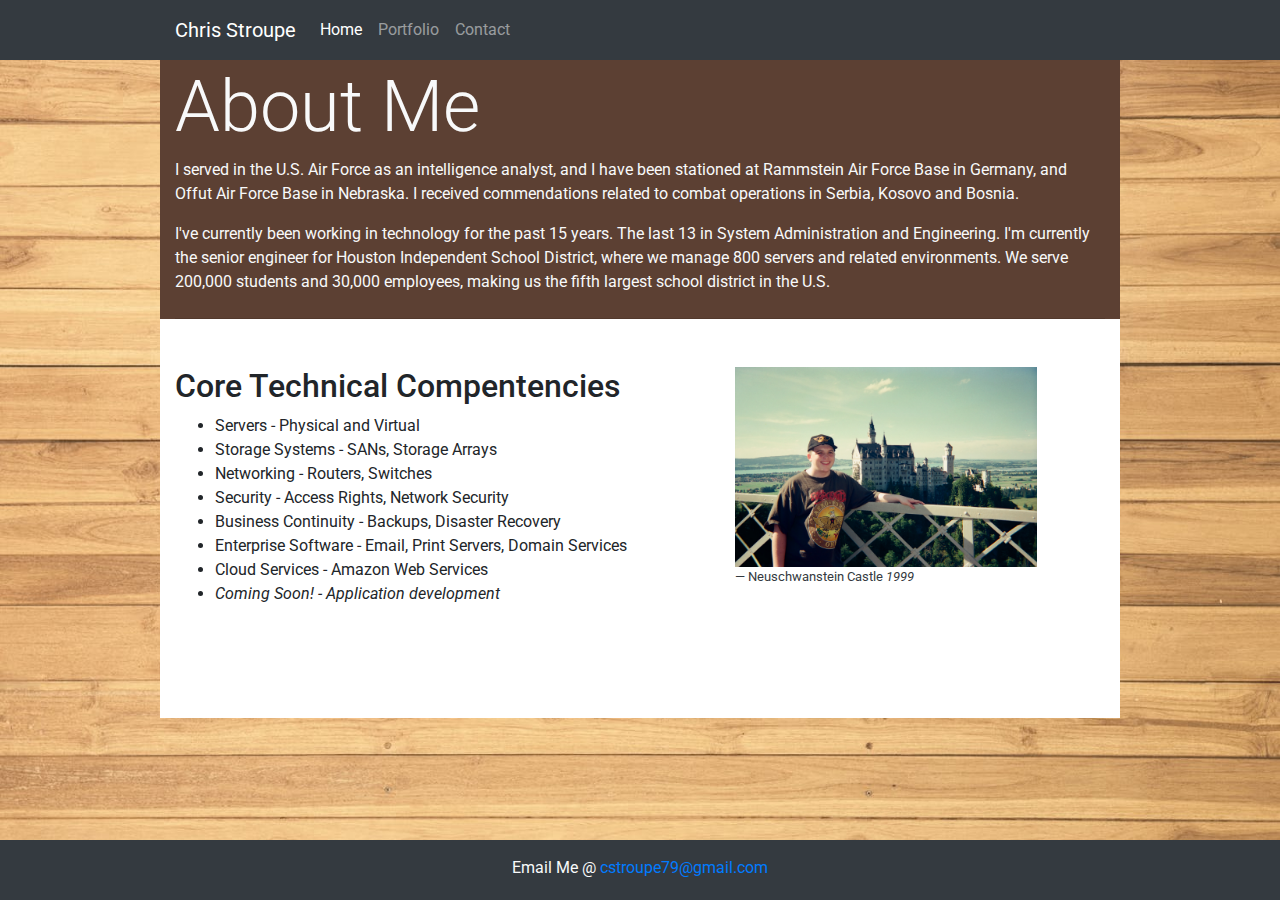
==== index.html @ 9e29488f "added icons and column settings" ====
<!DOCTYPE html>
<html>

<head>
  <meta charset="utf-8">
  <meta http-equiv="X-UA-Compatible" content="IE=edge">
  <meta charset="utf-8">
  <meta name="viewport" content="width=device-width, initial-scale=1.0" media="screen">
  <title>Chris Stroupe - Bootstrap</title>
  <meta name="viewport" content="width=device-width, initial-scale=1">
  <link rel="stylesheet" href="https://stackpath.bootstrapcdn.com/bootstrap/4.3.1/css/bootstrap.min.css" integrity="sha384-ggOyR0iXCbMQv3Xipma34MD+dH/1fQ784/j6cY/iJTQUOhcWr7x9JvoRxT2MZw1T"
    crossorigin="anonymous">
  <link href="https://fonts.googleapis.com/css?family=Roboto" rel="stylesheet">
  <link rel="stylesheet" href="https://use.fontawesome.com/releases/v5.7.2/css/all.css" integrity="sha384-fnmOCqbTlWIlj8LyTjo7mOUStjsKC4pOpQbqyi7RrhN7udi9RwhKkMHpvLbHG9Sr" crossorigin="anonymous">
  <link rel="stylesheet" type="text/css" media="screen" href="style.css" media="screen">

</head>

<body>
  <nav class="navbar navbar-expand-lg navbar-dark bg-dark">
    <div class="container">
    <a class="navbar-brand" href="#">Chris Stroupe</a>
    <button class="navbar-toggler" type="button" data-toggle="collapse" data-target="#navbarSupportedContent"
      aria-controls="navbarSupportedContent" aria-expanded="false" aria-label="Toggle navigation">
      <span class="navbar-toggler-icon"></span>
    </button>
    <div class="collapse navbar-collapse" id="navbarSupportedContent">
      <ul class="navbar-nav mr-auto">
        <li class="nav-item active">
          <a class="nav-link" href="#">Home <span class="sr-only">(current)</span></a>
        </li>
        <li class="nav-item">
          <a class="nav-link" href="./portfolio.html">Portfolio</a>
        </li>
        <li class="nav-item">
            <a class="nav-link" href="./contact.html">Contact</a>
          </li>
      </ul>
    </div>
    </div>
  </nav>



    <div class="bd-bg bg-white mh-100">

      
        
      <div class="jumbotron jumbotron-fluid text-light mb-5 pb-0 pt-1">
        <div class="container">
          <h1 class="display-3">About Me</h1>
          <p>I served in the U.S. Air Force as an intelligence analyst, and I have been stationed at Rammstein Air
            Force Base in Germany, and Offut Air Force Base in Nebraska. I received commendations related to combat
            operations in Serbia, Kosovo and Bosnia.</p>

          <p>I've currently been working in technology for the past 15 years. The last 13 in System Administration and
            Engineering. I'm currently the senior engineer for Houston Independent School District, where we manage 800
            servers and related environments. We serve 200,000 students and 30,000 employees, making us the fifth
            largest school district in the U.S.</p>
          </p>
          <hr class="my-4">
        </div>


      </div>
        



      
        <div class="row mx-auto">
          <div class="col">
            <h2>Core Technical Compentencies</h2>

            <ul>
              <li>Servers - Physical and Virtual</li>
              <li>Storage Systems - SANs, Storage Arrays</li>
              <li>Networking - Routers, Switches</li>
              <li>Security - Access Rights, Network Security</li>
              <li>Business Continuity - Backups, Disaster Recovery</li>
              <li>Enterprise Software - Email, Print Servers, Domain Services</li>
              <li>Cloud Services - Amazon Web Services</li>
              <li><i>Coming Soon! - Application development</i></li>
            </ul>


          </div>

          <div class="col-5">
            <img src="./images/germany1.JPG" height="200" alt="Neuschwanstein"></img>
            <footer class="blockquote-footer text-dark">Neuschwanstein Castle
              <cite title="Source Title">1999</cite>
            </footer>

          </div>
        </div>
      

      

  

  <div class="container p-5 center-block text-center">

      <div class="row icons"> 
         
          <div class="col-md-4 box">
              <i class="fab fa-linkedin-in fa-3x img-responsive center-block">
            </i>
          </div>
        
          <div class="col-md-4 box">
              <i class="fab fa-facebook fa-3x img-responsive center-block">
            </i>
          </div>
        
          <div class="col-md-4 box">
              <i class="fab fa-aws fa-3x img-responsive center-block">
            </i>
          </div>
        
      </div>
    </div>
   
 
  

  <footer class="footer bg-dark pt-3">
      <p class="text-light text-center">Email Me @ <a href="mailto:cstroupe79@gmail.com">cstroupe79@gmail.com</a></p>
    </footer>


  </img>

</body>

</html>
---- style.css ----
body { 
    background-image: url('./images/light-wood.jpeg');
    background-repeat: no-repeat;
    background-position: center;
    background-size:100%;
    }
  
nav {
    height: 60px;
}



h2 ul {
    font-family: 'Roboto', sans-serif;
}

.bd-bg {
    background-color: white;
    width: 960px;
    margin:auto;
}

.jumbotron {
    background-color:#5C4033;
    width: 960px;
    margin: auto;
    
}

.icons {
    margin: auto;
}

.footer {
    position: absolute;
    bottom: 0;
    left: 0;
    width: 100%;
    height: 60px;
    background-color: #f5f5f5;
}

@media (min-width: 1200px) {
    .container {
        width: 960px;
    }
}
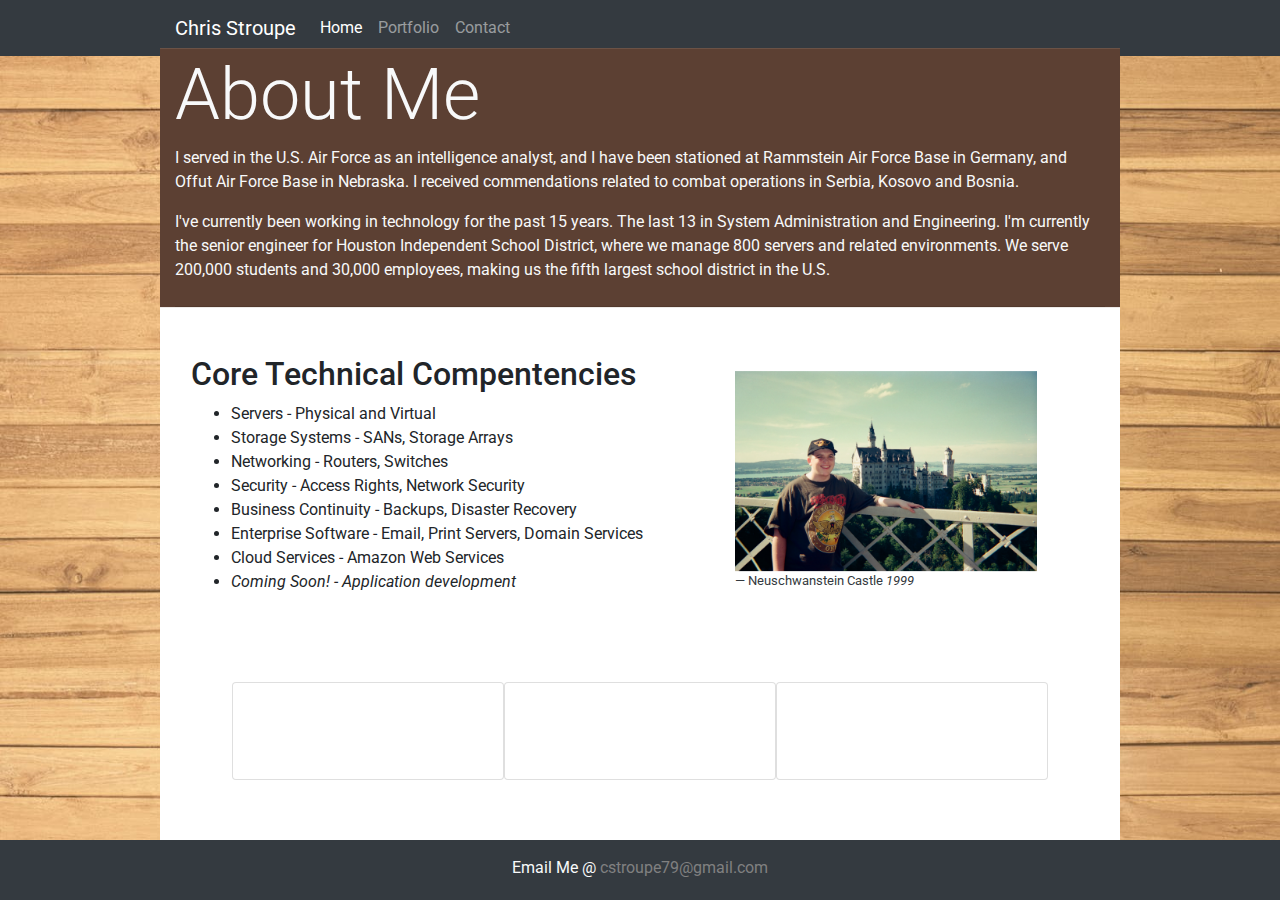
==== commit 4149228a: "centered - added links to icons - index final" ====
--- a/index.html
+++ b/index.html
@@ -39,12 +39,15 @@
     </div>
     </div>
   </nav>
+  <div class="center">
+  <div class="container d-flex h-100">
+      <div class="row align-self-center w-100">
 
 
 
-    <div class="bd-bg bg-white mh-100">
-
+   <div class="bg-white mx-auto">
       
+       
         
       <div class="jumbotron jumbotron-fluid text-light mb-5 pb-0 pt-1">
         <div class="container">
@@ -69,7 +72,7 @@
 
       
         <div class="row mx-auto">
-          <div class="col">
+          <div class="col ml-3">
             <h2>Core Technical Compentencies</h2>
 
             <ul>
@@ -86,7 +89,7 @@
 
           </div>
 
-          <div class="col-5">
+          <div class="col-5 mt-3">
             <img src="./images/germany1.JPG" height="200" alt="Neuschwanstein"></img>
             <footer class="blockquote-footer text-dark">Neuschwanstein Castle
               <cite title="Source Title">1999</cite>
@@ -98,29 +101,45 @@
 
       
 
-  
+       
 
   <div class="container p-5 center-block text-center">
 
-      <div class="row icons"> 
+      <div class="row icons p-4"> 
          
-          <div class="col-md-4 box">
-              <i class="fab fa-linkedin-in fa-3x img-responsive center-block">
-            </i>
+          <div class="col-md-4 card">
+              <div class="card-block p-5">
+              <a href="https://www.linkedin.com/in/christopher-stroupe-7004977b/" target="_blank"  class="fab fa-linkedin-in fa-3x img-responsive center-block">
+              </a>
+            
+          </div>
           </div>
         
-          <div class="col-md-4 box">
-              <i class="fab fa-facebook fa-3x img-responsive center-block">
-            </i>
+          <div class="col-md-4 card">
+            <div class="card-block p-5">
+              <a href="https://www.facebook.com/chris.stroupe.1?ref=bookmarks" target="_blank"  class="fab fa-facebook fa-3x img-responsive center-block">
+              </a>
+              
+          </div>
           </div>
         
-          <div class="col-md-4 box">
-              <i class="fab fa-aws fa-3x img-responsive center-block">
-            </i>
+          <div class="col-md-4 card">
+              <div class="card-block p-5">
+              <a href="https://www.certmetrics.com/amazon/public/badge.aspx?i=1&t=c&d=2018-05-07&ci=AWS00230446" target="_blank"  class="fab fa-aws fa-3x img-responsive center-block">
+              </a>
+          </div>
           </div>
         
       </div>
     </div>
+
+  </div>
+     
+  </div>
+
+  </div>
+  </div>
+   
    
  
   
--- a/style.css
+++ b/style.css
@@ -1,20 +1,29 @@
 
 body { 
     background-image: url('./images/light-wood.jpeg');
-    background-repeat: no-repeat;
+    background-repeat: repeat;
     background-position: center;
     background-size:100%;
     }
   
-nav {
+.nav {
     height: 60px;
+    width: 960px;
 }
+
 
 
 
 h2 ul {
     font-family: 'Roboto', sans-serif;
 }
+
+.center {
+    position: absolute;
+    top: 50%;
+    left:50%;
+    transform: translate(-50%,-50%);
+    }
 
 .bd-bg {
     background-color: white;
@@ -29,8 +38,18 @@
     
 }
 
+a {
+    text-decoration: none!important;
+    color: grey;
+}
+
 .icons {
     margin: auto;
+    text-decoration: none;
+}
+
+.card {
+    
 }
 
 .footer {
@@ -42,8 +61,9 @@
     background-color: #f5f5f5;
 }
 
-@media (min-width: 1200px) {
+@media (min-width: 1200px) { 
     .container {
         width: 960px;
+        
     }
-}+} 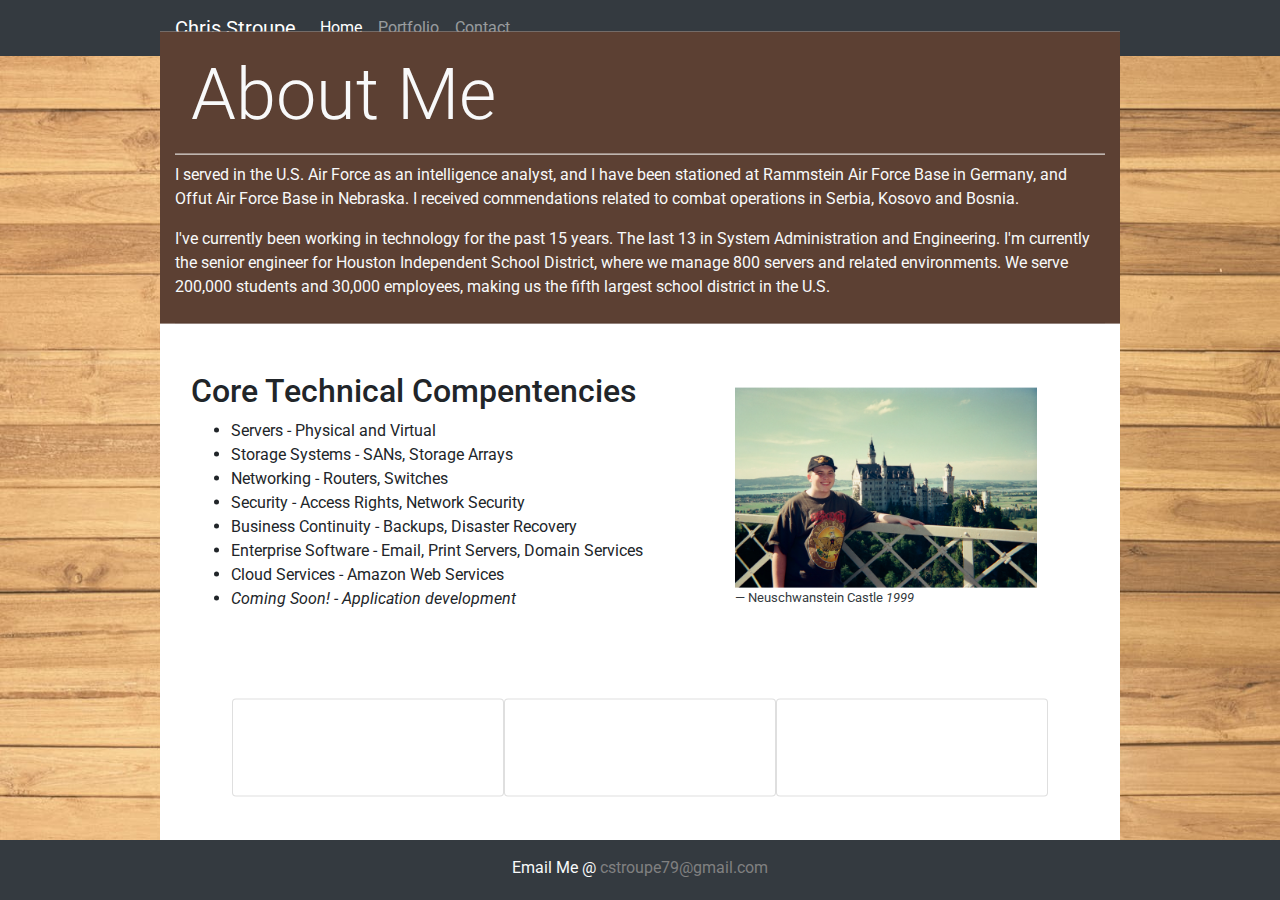
==== commit 9f94a70e: "Portfolio page worked on - contact form worked on" ====
--- a/index.html
+++ b/index.html
@@ -10,9 +10,8 @@
   <meta name="viewport" content="width=device-width, initial-scale=1">
   <link rel="stylesheet" href="https://stackpath.bootstrapcdn.com/bootstrap/4.3.1/css/bootstrap.min.css" integrity="sha384-ggOyR0iXCbMQv3Xipma34MD+dH/1fQ784/j6cY/iJTQUOhcWr7x9JvoRxT2MZw1T"
     crossorigin="anonymous">
-  <link href="https://fonts.googleapis.com/css?family=Roboto" rel="stylesheet">
-  <link rel="stylesheet" href="https://use.fontawesome.com/releases/v5.7.2/css/all.css" integrity="sha384-fnmOCqbTlWIlj8LyTjo7mOUStjsKC4pOpQbqyi7RrhN7udi9RwhKkMHpvLbHG9Sr" crossorigin="anonymous">
-  <link rel="stylesheet" type="text/css" media="screen" href="style.css" media="screen">
+    <link rel="stylesheet" type="text/css" media="screen" href="style.css" media="screen">
+    <link href="https://fonts.googleapis.com/css?family=Roboto|Srisakdi" rel="stylesheet">  <link rel="stylesheet" href="https://use.fontawesome.com/releases/v5.7.2/css/all.css" integrity="sha384-fnmOCqbTlWIlj8LyTjo7mOUStjsKC4pOpQbqyi7RrhN7udi9RwhKkMHpvLbHG9Sr" crossorigin="anonymous">
 
 </head>
 
@@ -51,7 +50,7 @@
         
       <div class="jumbotron jumbotron-fluid text-light mb-5 pb-0 pt-1">
         <div class="container">
-          <h1 class="display-3">About Me</h1>
+          <h1 class="display-3 p-3">About Me</h1>
           <p>I served in the U.S. Air Force as an intelligence analyst, and I have been stationed at Rammstein Air
             Force Base in Germany, and Offut Air Force Base in Nebraska. I received commendations related to combat
             operations in Serbia, Kosovo and Bosnia.</p>
--- a/style.css
+++ b/style.css
@@ -1,18 +1,20 @@
-
-body { 
+body {
     background-image: url('./images/light-wood.jpeg');
     background-repeat: repeat;
     background-position: center;
-    background-size:100%;
-    }
-  
+    background-size: 100%;
+    font-family: 'Roboto', sans-serif;
+}
+
 .nav {
     height: 60px;
     width: 960px;
 }
 
 
-
+h1 {
+    border-bottom: 1px solid white;
+}
 
 h2 ul {
     font-family: 'Roboto', sans-serif;
@@ -21,25 +23,25 @@
 .center {
     position: absolute;
     top: 50%;
-    left:50%;
-    transform: translate(-50%,-50%);
-    }
+    left: 50%;
+    transform: translate(-50%, -50%);
+}
 
 .bd-bg {
     background-color: white;
     width: 960px;
-    margin:auto;
+    margin: auto;
 }
 
 .jumbotron {
-    background-color:#5C4033;
+    background-color: #5C4033;
     width: 960px;
     margin: auto;
-    
+
 }
 
 a {
-    text-decoration: none!important;
+    text-decoration: none !important;
     color: grey;
 }
 
@@ -48,9 +50,7 @@
     text-decoration: none;
 }
 
-.card {
-    
-}
+.card {}
 
 .footer {
     position: absolute;
@@ -61,9 +61,9 @@
     background-color: #f5f5f5;
 }
 
-@media (min-width: 1200px) { 
+@media (min-width: 1200px) {
     .container {
         width: 960px;
-        
+
     }
-} +}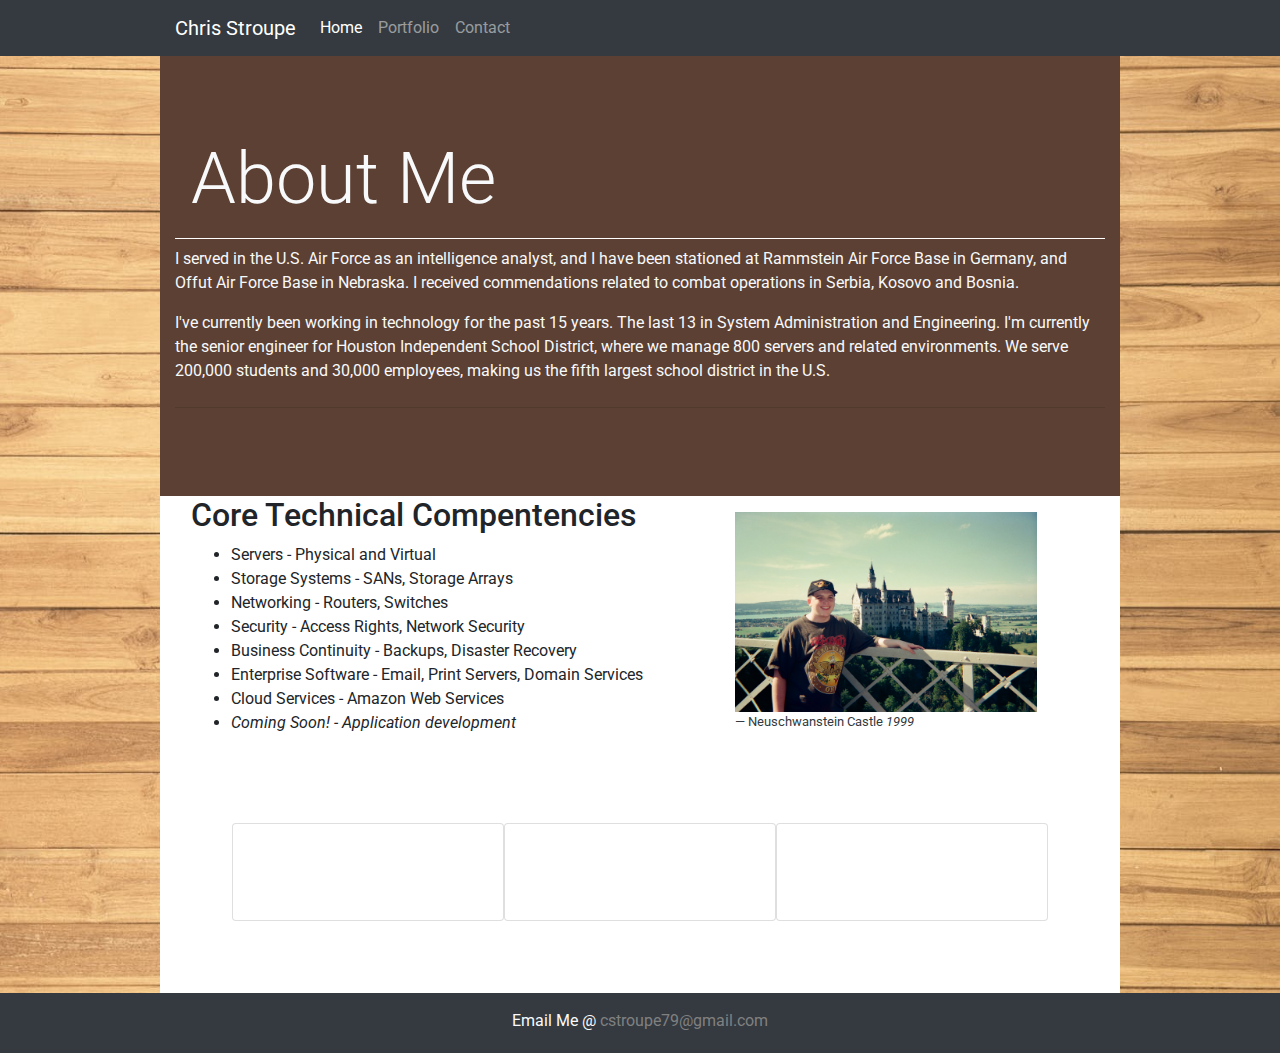
==== commit 8c52096e: "working on sizing" ====
--- a/index.html
+++ b/index.html
@@ -7,145 +7,154 @@
   <meta charset="utf-8">
   <meta name="viewport" content="width=device-width, initial-scale=1.0" media="screen">
   <title>Chris Stroupe - Bootstrap</title>
-  <meta name="viewport" content="width=device-width, initial-scale=1">
+
   <link rel="stylesheet" href="https://stackpath.bootstrapcdn.com/bootstrap/4.3.1/css/bootstrap.min.css" integrity="sha384-ggOyR0iXCbMQv3Xipma34MD+dH/1fQ784/j6cY/iJTQUOhcWr7x9JvoRxT2MZw1T"
     crossorigin="anonymous">
-    <link rel="stylesheet" type="text/css" media="screen" href="style.css" media="screen">
-    <link href="https://fonts.googleapis.com/css?family=Roboto|Srisakdi" rel="stylesheet">  <link rel="stylesheet" href="https://use.fontawesome.com/releases/v5.7.2/css/all.css" integrity="sha384-fnmOCqbTlWIlj8LyTjo7mOUStjsKC4pOpQbqyi7RrhN7udi9RwhKkMHpvLbHG9Sr" crossorigin="anonymous">
+  <link rel="stylesheet" type="text/css" media="screen" href="style.css" media="screen">
+  <link href="https://fonts.googleapis.com/css?family=Roboto|Srisakdi" rel="stylesheet">
+  <link rel="stylesheet" href="https://use.fontawesome.com/releases/v5.7.2/css/all.css" integrity="sha384-fnmOCqbTlWIlj8LyTjo7mOUStjsKC4pOpQbqyi7RrhN7udi9RwhKkMHpvLbHG9Sr"
+    crossorigin="anonymous">
+  <meta name="viewport" content="width=device-width, initial-scale=1">
 
 </head>
 
 <body>
   <nav class="navbar navbar-expand-lg navbar-dark bg-dark">
     <div class="container">
-    <a class="navbar-brand" href="#">Chris Stroupe</a>
-    <button class="navbar-toggler" type="button" data-toggle="collapse" data-target="#navbarSupportedContent"
-      aria-controls="navbarSupportedContent" aria-expanded="false" aria-label="Toggle navigation">
-      <span class="navbar-toggler-icon"></span>
-    </button>
-    <div class="collapse navbar-collapse" id="navbarSupportedContent">
-      <ul class="navbar-nav mr-auto">
-        <li class="nav-item active">
-          <a class="nav-link" href="#">Home <span class="sr-only">(current)</span></a>
-        </li>
-        <li class="nav-item">
-          <a class="nav-link" href="./portfolio.html">Portfolio</a>
-        </li>
-        <li class="nav-item">
+      <a class="navbar-brand" href="#">Chris Stroupe</a>
+      <button class="navbar-toggler" type="button" data-toggle="collapse" data-target="#navbarSupportedContent"
+        aria-controls="navbarSupportedContent" aria-expanded="false" aria-label="Toggle navigation">
+        <span class="navbar-toggler-icon"></span>
+      </button>
+      <div class="collapse navbar-collapse" id="navbarSupportedContent">
+        <ul class="navbar-nav mr-auto">
+          <li class="nav-item active">
+            <a class="nav-link" href="#">Home <span class="sr-only">(current)</span></a>
+          </li>
+          <li class="nav-item">
+            <a class="nav-link" href="./portfolio.html">Portfolio</a>
+          </li>
+          <li class="nav-item">
             <a class="nav-link" href="./contact.html">Contact</a>
           </li>
-      </ul>
-    </div>
+        </ul>
+      </div>
     </div>
   </nav>
+
+
   <div class="center">
-  <div class="container d-flex h-100">
+    <div class="container d-flex h-100">
       <div class="row align-self-center w-100">
 
 
 
-   <div class="bg-white mx-auto">
-      
-       
-        
-      <div class="jumbotron jumbotron-fluid text-light mb-5 pb-0 pt-1">
-        <div class="container">
-          <h1 class="display-3 p-3">About Me</h1>
-          <p>I served in the U.S. Air Force as an intelligence analyst, and I have been stationed at Rammstein Air
-            Force Base in Germany, and Offut Air Force Base in Nebraska. I received commendations related to combat
-            operations in Serbia, Kosovo and Bosnia.</p>
-
-          <p>I've currently been working in technology for the past 15 years. The last 13 in System Administration and
-            Engineering. I'm currently the senior engineer for Houston Independent School District, where we manage 800
-            servers and related environments. We serve 200,000 students and 30,000 employees, making us the fifth
-            largest school district in the U.S.</p>
-          </p>
-          <hr class="my-4">
-        </div>
-
-
-      </div>
-        
+        <div class="bg-white">
 
 
 
-      
-        <div class="row mx-auto">
-          <div class="col ml-3">
-            <h2>Core Technical Compentencies</h2>
+          <div class="jumbotron jumbotron-fluid text-light">
+            <div class="container">
+              <h1 class="display-3 p-3">About Me</h1>
+              <p>I served in the U.S. Air Force as an intelligence analyst, and I have been stationed at Rammstein Air
+                Force Base in Germany, and Offut Air Force Base in Nebraska. I received commendations related to combat
+                operations in Serbia, Kosovo and Bosnia.</p>
 
-            <ul>
-              <li>Servers - Physical and Virtual</li>
-              <li>Storage Systems - SANs, Storage Arrays</li>
-              <li>Networking - Routers, Switches</li>
-              <li>Security - Access Rights, Network Security</li>
-              <li>Business Continuity - Backups, Disaster Recovery</li>
-              <li>Enterprise Software - Email, Print Servers, Domain Services</li>
-              <li>Cloud Services - Amazon Web Services</li>
-              <li><i>Coming Soon! - Application development</i></li>
-            </ul>
+              <p>I've currently been working in technology for the past 15 years. The last 13 in System Administration
+                and
+                Engineering. I'm currently the senior engineer for Houston Independent School District, where we manage
+                800
+                servers and related environments. We serve 200,000 students and 30,000 employees, making us the fifth
+                largest school district in the U.S.</p>
+              </p>
+              <hr class="my-4">
+            </div>
 
 
           </div>
 
-          <div class="col-5 mt-3">
-            <img src="./images/germany1.JPG" height="200" alt="Neuschwanstein"></img>
-            <footer class="blockquote-footer text-dark">Neuschwanstein Castle
-              <cite title="Source Title">1999</cite>
-            </footer>
 
+
+
+
+          <div class="row mx-auto">
+            <div class="col ml-3">
+              <h2>Core Technical Compentencies</h2>
+
+              <ul>
+                <li>Servers - Physical and Virtual</li>
+                <li>Storage Systems - SANs, Storage Arrays</li>
+                <li>Networking - Routers, Switches</li>
+                <li>Security - Access Rights, Network Security</li>
+                <li>Business Continuity - Backups, Disaster Recovery</li>
+                <li>Enterprise Software - Email, Print Servers, Domain Services</li>
+                <li>Cloud Services - Amazon Web Services</li>
+                <li><i>Coming Soon! - Application development</i></li>
+              </ul>
+
+
+            </div>
+
+            <div class="col-5 mt-3">
+              <img src="./images/germany1.JPG" height="200" alt="Neuschwanstein"></img>
+              <footer class="blockquote-footer text-dark">Neuschwanstein Castle
+                <cite title="Source Title">1999</cite>
+              </footer>
+
+            </div>
           </div>
+
+
+
+
+
+
+          <div class="container p-5 center-block text-center">
+
+            <div class="row icons p-4">
+
+              <div class="col-4 card">
+                <div class="card-block p-5">
+                  <a href="https://www.linkedin.com/in/christopher-stroupe-7004977b/" target="_blank" class="fab fa-linkedin-in fa-3x img-responsive center-block">
+                  </a>
+
+                </div>
+              </div>
+
+              <div class="col-4 card">
+                <div class="card-block p-5">
+                  <a href="https://www.facebook.com/chris.stroupe.1?ref=bookmarks" target="_blank" class="fab fa-facebook fa-3x img-responsive center-block">
+                  </a>
+
+                </div>
+              </div>
+
+              <div class="col-4 card">
+                <div class="card-block p-5">
+                  <a href="https://www.certmetrics.com/amazon/public/badge.aspx?i=1&t=c&d=2018-05-07&ci=AWS00230446"
+                    target="_blank" class="fab fa-aws fa-3x img-responsive center-block">
+                  </a>
+                </div>
+              </div>
+
+            </div>
+          </div>
+
         </div>
-      
 
-      
+      </div>
 
-       
-
-  <div class="container p-5 center-block text-center">
-
-      <div class="row icons p-4"> 
-         
-          <div class="col-md-4 card">
-              <div class="card-block p-5">
-              <a href="https://www.linkedin.com/in/christopher-stroupe-7004977b/" target="_blank"  class="fab fa-linkedin-in fa-3x img-responsive center-block">
-              </a>
-            
-          </div>
-          </div>
-        
-          <div class="col-md-4 card">
-            <div class="card-block p-5">
-              <a href="https://www.facebook.com/chris.stroupe.1?ref=bookmarks" target="_blank"  class="fab fa-facebook fa-3x img-responsive center-block">
-              </a>
-              
-          </div>
-          </div>
-        
-          <div class="col-md-4 card">
-              <div class="card-block p-5">
-              <a href="https://www.certmetrics.com/amazon/public/badge.aspx?i=1&t=c&d=2018-05-07&ci=AWS00230446" target="_blank"  class="fab fa-aws fa-3x img-responsive center-block">
-              </a>
-          </div>
-          </div>
-        
-      </div>
     </div>
-
-  </div>
-     
   </div>
 
-  </div>
-  </div>
-   
-   
- 
-  
+
+
+
 
   <footer class="footer bg-dark pt-3">
-      <p class="text-light text-center">Email Me @ <a href="mailto:cstroupe79@gmail.com">cstroupe79@gmail.com</a></p>
-    </footer>
+    <p class="text-light text-center">Email Me @ 
+    <a href="mailto:cstroupe79@gmail.com">cstroupe79@gmail.com</a></p>
+  </footer>
 
 
   </img>
--- a/style.css
+++ b/style.css
@@ -4,6 +4,7 @@
     background-position: center;
     background-size: 100%;
     font-family: 'Roboto', sans-serif;
+    height: 100%;
 }
 
 .nav {
@@ -20,12 +21,12 @@
     font-family: 'Roboto', sans-serif;
 }
 
-.center {
+/* .center {
     position: absolute;
     top: 50%;
     left: 50%;
     transform: translate(-50%, -50%);
-}
+} */
 
 .bd-bg {
     background-color: white;
@@ -53,7 +54,7 @@
 .card {}
 
 .footer {
-    position: absolute;
+    position: relative;
     bottom: 0;
     left: 0;
     width: 100%;
@@ -61,9 +62,12 @@
     background-color: #f5f5f5;
 }
 
-@media (min-width: 1200px) {
-    .container {
-        width: 960px;
+.container {
+    width: 960px;
 
-    }
+}
+
+
+@media (min-width: 960px) {
+   
 }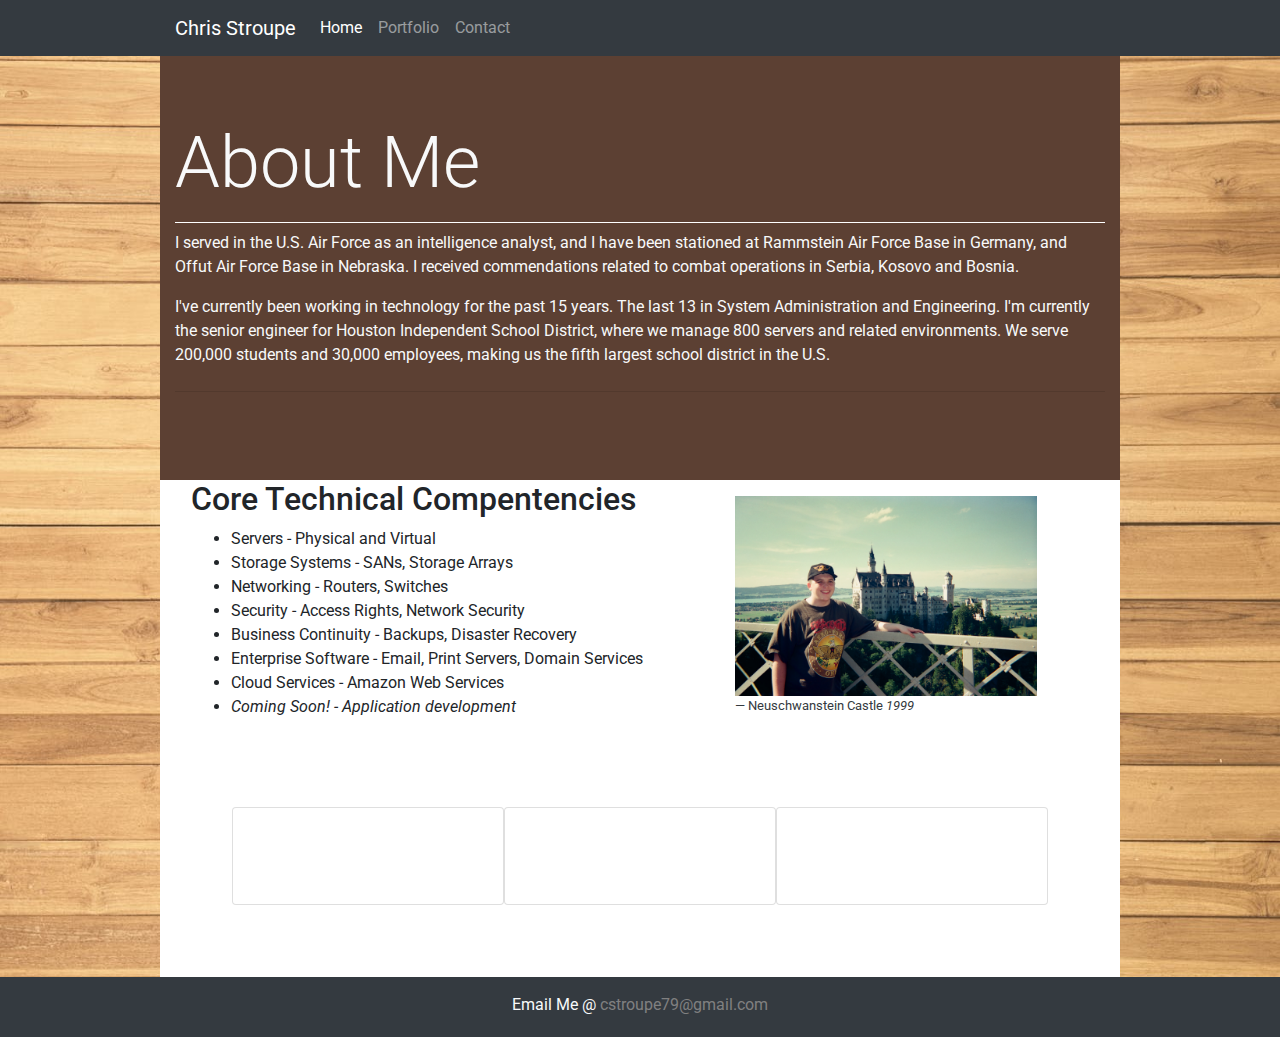
==== commit 52671339: "small changes" ====
--- a/index.html
+++ b/index.html
@@ -22,14 +22,13 @@
   <nav class="navbar navbar-expand-lg navbar-dark bg-dark">
     <div class="container">
       <a class="navbar-brand" href="#">Chris Stroupe</a>
-      <button class="navbar-toggler" type="button" data-toggle="collapse" data-target="#navbarSupportedContent"
-        aria-controls="navbarSupportedContent" aria-expanded="false" aria-label="Toggle navigation">
+      <button class="navbar-toggler" type="button">
         <span class="navbar-toggler-icon"></span>
       </button>
-      <div class="collapse navbar-collapse" id="navbarSupportedContent">
+      <div class="collapse navbar-collapse">
         <ul class="navbar-nav mr-auto">
           <li class="nav-item active">
-            <a class="nav-link" href="#">Home <span class="sr-only">(current)</span></a>
+            <a class="nav-link" href="#">Home</a>
           </li>
           <li class="nav-item">
             <a class="nav-link" href="./portfolio.html">Portfolio</a>
@@ -55,7 +54,7 @@
 
           <div class="jumbotron jumbotron-fluid text-light">
             <div class="container">
-              <h1 class="display-3 p-3">About Me</h1>
+              <h1 class="display-3 pb-3">About Me</h1>
               <p>I served in the U.S. Air Force as an intelligence analyst, and I have been stationed at Rammstein Air
                 Force Base in Germany, and Offut Air Force Base in Nebraska. I received commendations related to combat
                 operations in Serbia, Kosovo and Bosnia.</p>
--- a/style.css
+++ b/style.css
@@ -9,7 +9,7 @@
 
 .nav {
     height: 60px;
-    width: 960px;
+    width: 100%;
 }
 
 
@@ -68,6 +68,6 @@
 }
 
 
-@media (min-width: 960px) {
+@media (max-width: 960px) {
    
 }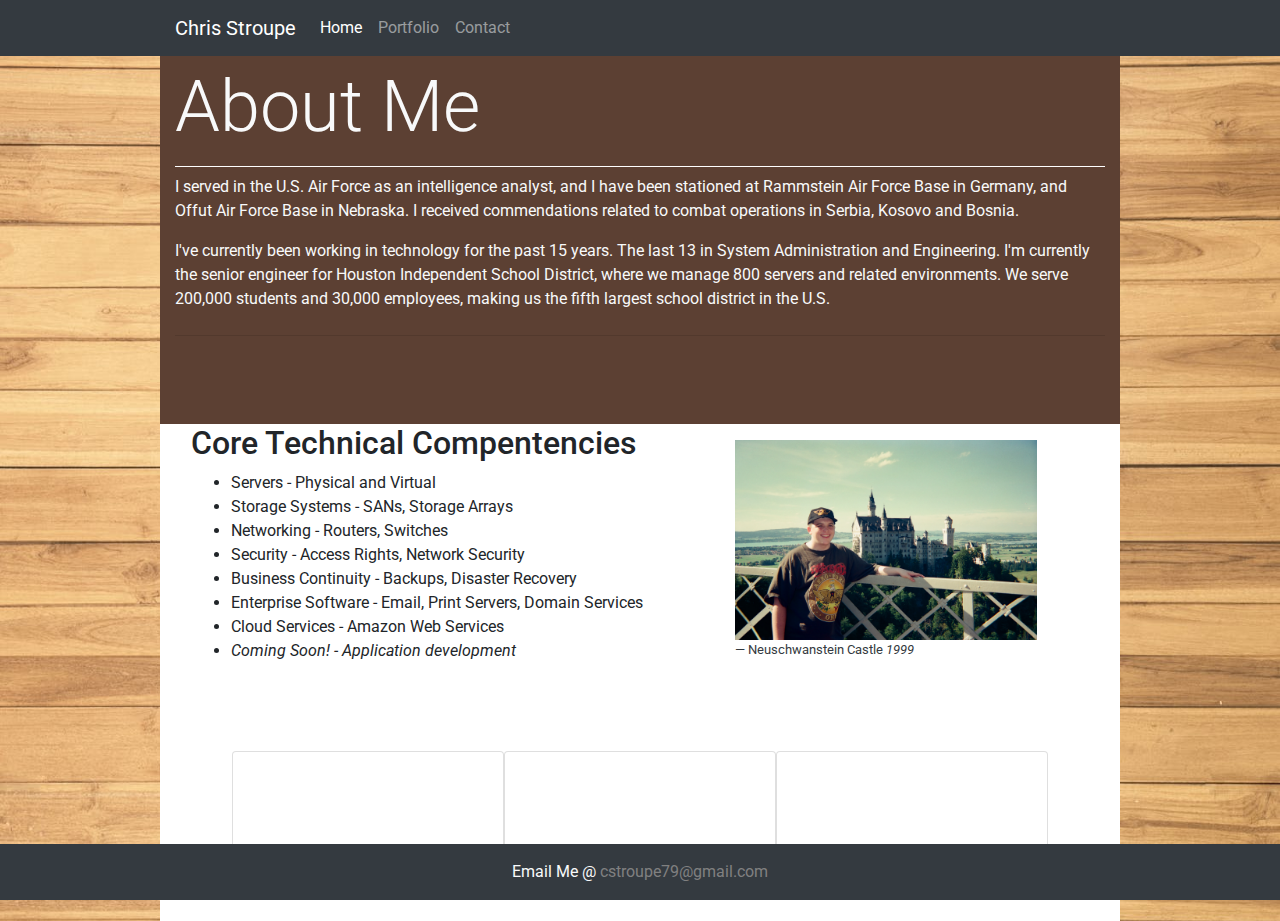
==== commit 7b53d5b0: "fixed footer - navbar" ====
--- a/index.html
+++ b/index.html
@@ -19,7 +19,7 @@
 </head>
 
 <body>
-  <nav class="navbar navbar-expand-lg navbar-dark bg-dark">
+  <nav class="navbar navbar-expand-lg navbar-dark bg-dark fixed-top">
     <div class="container">
       <a class="navbar-brand" href="#">Chris Stroupe</a>
       <button class="navbar-toggler" type="button">
@@ -150,7 +150,7 @@
 
 
 
-  <footer class="footer bg-dark pt-3">
+  <footer class="footer bg-dark pt-3 fixed-bottom">
     <p class="text-light text-center">Email Me @ 
     <a href="mailto:cstroupe79@gmail.com">cstroupe79@gmail.com</a></p>
   </footer>
--- a/style.css
+++ b/style.css
@@ -53,14 +53,14 @@
 
 .card {}
 
-.footer {
+/* .footer {
     position: relative;
     bottom: 0;
     left: 0;
     width: 100%;
     height: 60px;
     background-color: #f5f5f5;
-}
+} */
 
 .container {
     width: 960px;
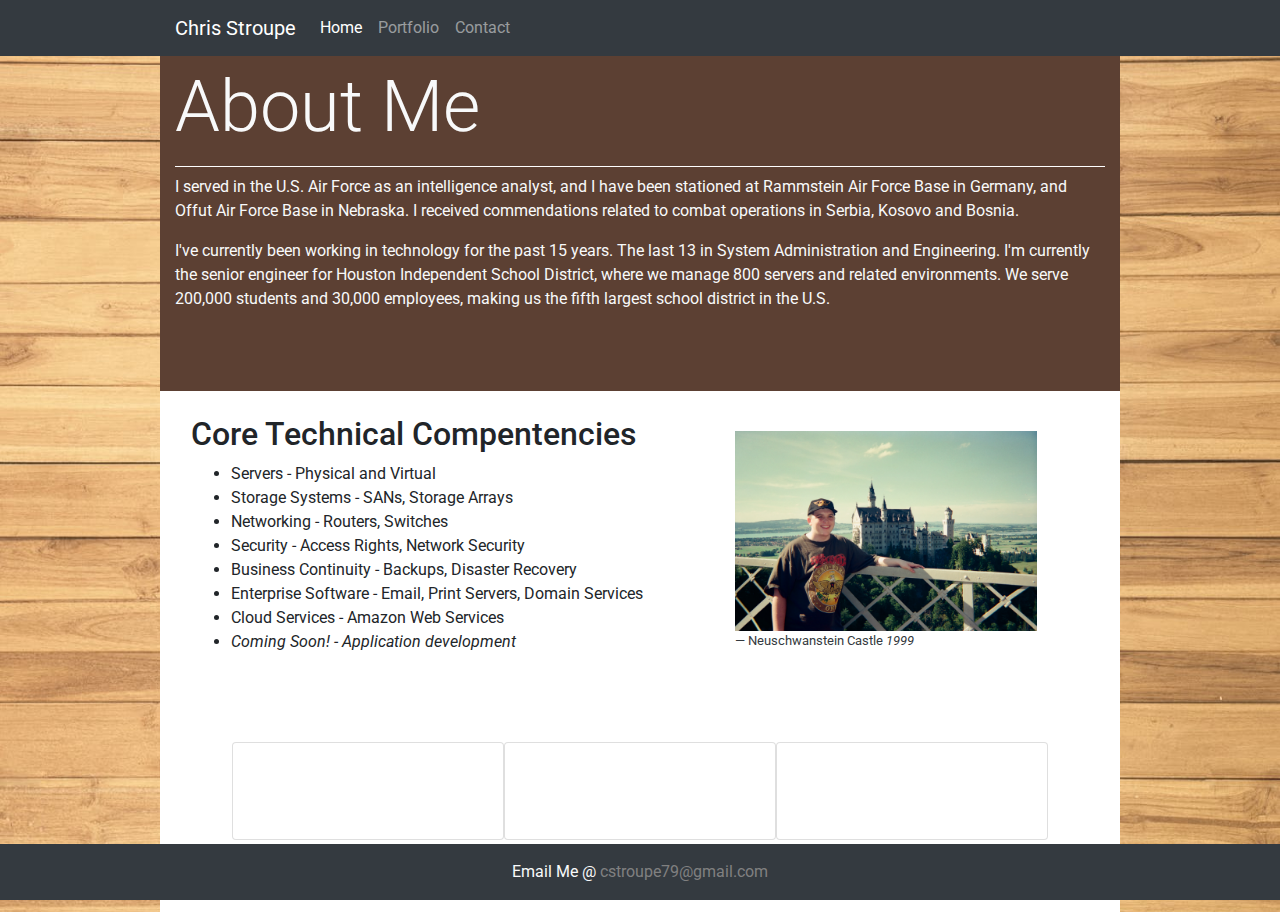
==== commit 81d50be0: "final touches - portfolio cleanup" ====
--- a/index.html
+++ b/index.html
@@ -6,6 +6,7 @@
   <meta http-equiv="X-UA-Compatible" content="IE=edge">
   <meta charset="utf-8">
   <meta name="viewport" content="width=device-width, initial-scale=1.0" media="screen">
+  <link rel="icon" type="image/png" href="./images/favicon.png"/>
   <title>Chris Stroupe - Bootstrap</title>
 
   <link rel="stylesheet" href="https://stackpath.bootstrapcdn.com/bootstrap/4.3.1/css/bootstrap.min.css" integrity="sha384-ggOyR0iXCbMQv3Xipma34MD+dH/1fQ784/j6cY/iJTQUOhcWr7x9JvoRxT2MZw1T"
@@ -52,7 +53,7 @@
 
 
 
-          <div class="jumbotron jumbotron-fluid text-light">
+          <div class="jumbotron jumbotron-fluid text-light mb-4">
             <div class="container">
               <h1 class="display-3 pb-3">About Me</h1>
               <p>I served in the U.S. Air Force as an intelligence analyst, and I have been stationed at Rammstein Air
@@ -66,7 +67,7 @@
                 servers and related environments. We serve 200,000 students and 30,000 employees, making us the fifth
                 largest school district in the U.S.</p>
               </p>
-              <hr class="my-4">
+           
             </div>
 
 
--- a/style.css
+++ b/style.css
@@ -46,12 +46,43 @@
     color: grey;
 }
 
+.imgButton {
+    position: relative;
+    width: 50%;
+}
+
+.imgButton img {
+    width: 60%;
+    height: auto;
+    border-radius: 20px;
+}
+
+.imgButton .btn {
+    position: absolute;
+    top: 50%;
+    left: 50%;
+    transform: translate(-50%, -50%);
+    -ms-transform: translate(-50%, -50%);
+    background-color: brown;
+    color: white;
+    font-size: 16px;
+    padding: 12px 24px;
+    border: none;
+    cursor: pointer;
+    border-radius: 20px;
+  }
+  
+  .imgButton .btn:hover {
+    background-color: white;
+    color: black;
+  }
+
 .icons {
     margin: auto;
     text-decoration: none;
 }
 
-.card {}
+
 
 /* .footer {
     position: relative;
